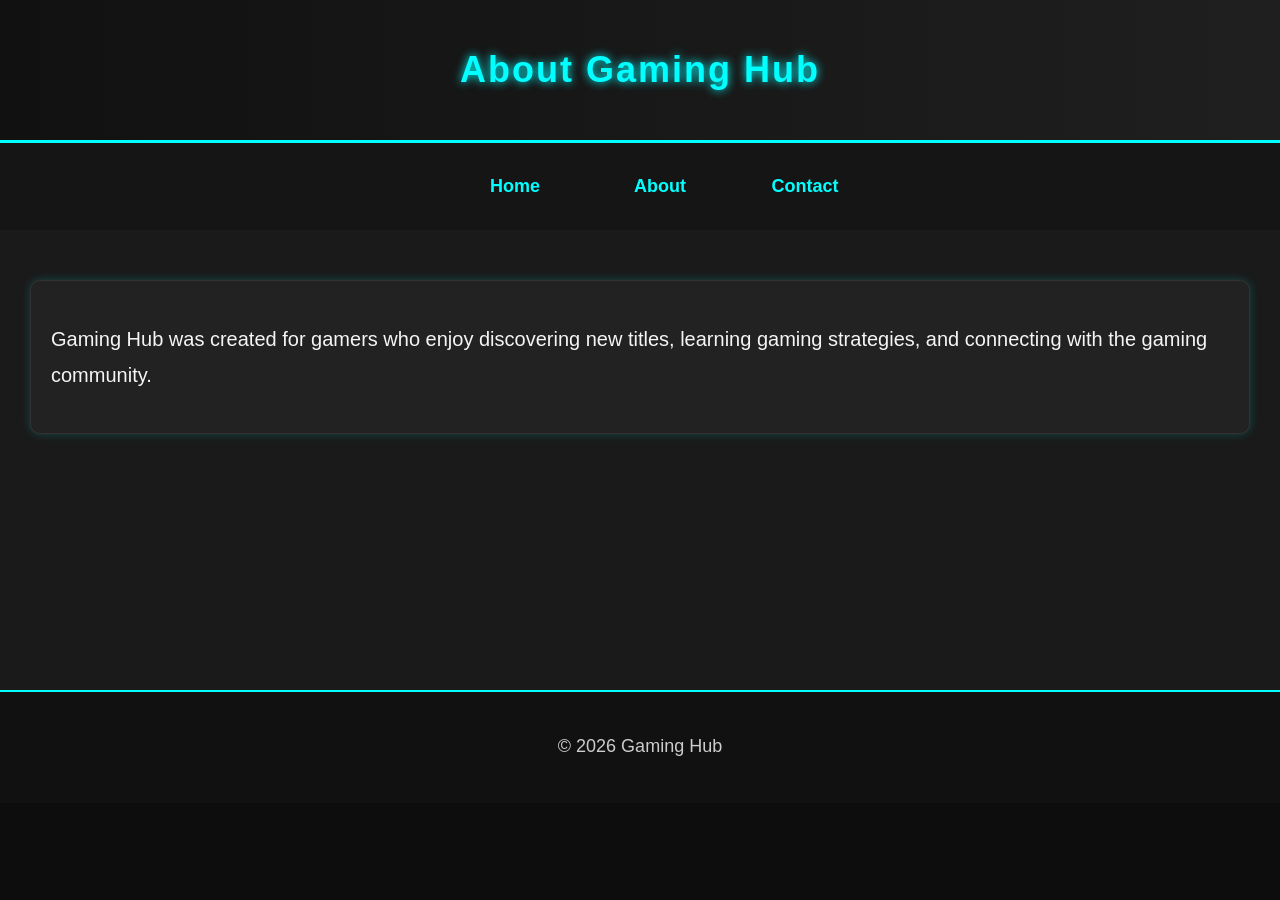
==== about.html @ 439c5028 "First commit" ====
<!DOCTYPE html>
<html lang="en">
<head>
    <meta charset="UTF-8">
    <meta name="viewport" content="width=device-width, initial-scale=1.0">
    <title>About</title>
    <link rel="stylesheet" href="style.css">
</head>

<body>

<header>
    <h1>About Gaming Hub</h1>
</header>

<nav>
    <ul>
        <li><a href="index.html">Home</a></li>
        <li><a href="about.html">About</a></li>
        <li><a href="contact.html">Contact</a></li>
    </ul>
</nav>

<main>

<section>
    <p>
        Gaming Hub was created for gamers who enjoy discovering
        new titles, learning gaming strategies, and connecting
        with the gaming community.
    </p>
</section>

</main>

<footer>
    <p>© 2026 Gaming Hub</p>
</footer>

</body>
</html>
---- style.css ----
body{
    font-family: 'Trebuchet MS', sans-serif;
    font-size: 18px;
    margin: 0;
    background-color: #0d0d0d;
    color: #f5f5f5;
}

/* HEADER */
header{
    background: linear-gradient(90deg, #111111, #1f1f1f);
    padding: 25px;
    text-align: center;
    border-bottom: 3px solid #00ffff;
}

/* NAVIGATION */
nav{
    background-color: #151515;
    padding: 15px;
    text-align: center;
}

/* NAV ITEMS */
li{
    display: inline-block;
    width: 140px;
    list-style-type: none;
}

/* NAV LINKS */
nav a{
    color: #00ffff;
    text-decoration: none;
    font-weight: bold;
    transition: 0.3s;
}

nav a:hover{
    color: #ff00ff;
    text-shadow: 0px 0px 8px #ff00ff;
}

/* MAIN CONTENT */
main{
    background-color: #1a1a1a;
    font-size: 20px;
    padding: 30px;
    min-height: 400px;
}

/* HEADING */
h1{
    text-align: center;
    font-family: Verdana, sans-serif;
    color: #00ffff;
    letter-spacing: 2px;
    text-shadow: 0px 0px 10px #00ffff;
}

/* PARAGRAPHS */
p{
    line-height: 1.8;
    margin-bottom: 20px;
}

/* FOOTER */
footer{
    background-color: #111111;
    color: #cccccc;
    text-align: center;
    padding: 20px;
    border-top: 2px solid #00ffff;
}

/* GAMING CARD STYLE */
section{
    background-color: #222222;
    padding: 20px;
    margin: 20px auto;
    border-radius: 10px;
    border: 1px solid #333333;
    box-shadow: 0px 0px 10px rgba(0,255,255,0.2);
}

/* BUTTON STYLE */
button{
    background-color: #00ffff;
    color: black;
    border: none;
    padding: 12px 20px;
    border-radius: 5px;
    font-weight: bold;
    cursor: pointer;
}

button:hover{
    background-color: #ff00ff;
    color: white;
}
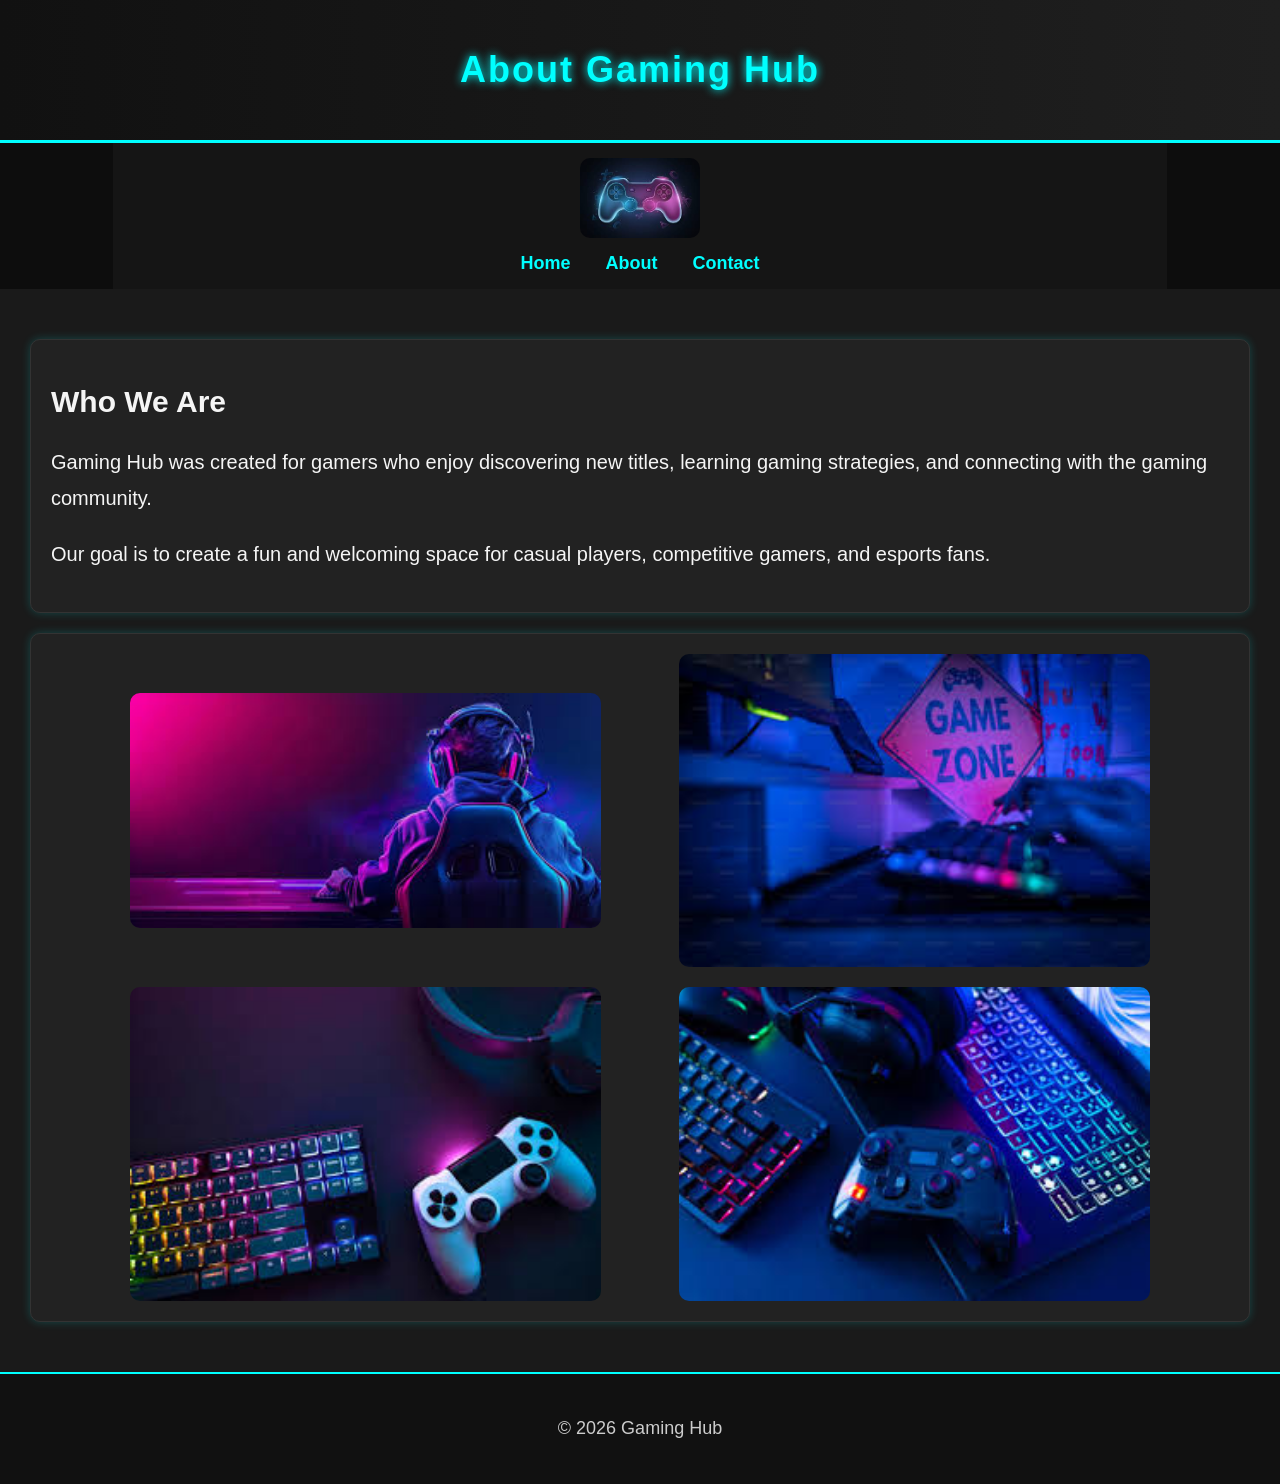
==== commit 5fe739dc: "homework 2 updates" ====
--- a/about.html
+++ b/about.html
@@ -1,5 +1,6 @@
 <!DOCTYPE html>
 <html lang="en">
+
 <head>
     <meta charset="UTF-8">
     <meta name="viewport" content="width=device-width, initial-scale=1.0">
@@ -9,33 +10,67 @@
 
 <body>
 
-<header>
-    <h1>About Gaming Hub</h1>
-</header>
+    <!-- Skip link for accessibility -->
+    <a href="#main-content" class="skip-link">
+        Skip to Main Content
+    </a>
 
-<nav>
-    <ul>
-        <li><a href="index.html">Home</a></li>
-        <li><a href="about.html">About</a></li>
-        <li><a href="contact.html">Contact</a></li>
-    </ul>
-</nav>
+    <header>
+        <h1>About Gaming Hub</h1>
+    </header>
 
-<main>
+    <nav>
 
-<section>
-    <p>
-        Gaming Hub was created for gamers who enjoy discovering
-        new titles, learning gaming strategies, and connecting
-        with the gaming community.
-    </p>
-</section>
+        <!-- Navigation logo -->
+        <img src="images/logo.jpg" alt="Gaming Hub logo">
 
-</main>
+        <ul>
+            <li><a href="index.html">Home</a></li>
 
-<footer>
-    <p>© 2026 Gaming Hub</p>
-</footer>
+            <li><a href="about.html">About</a></li>
+
+            <li><a href="contact.html">Contact</a></li>
+        </ul>
+    </nav>
+
+    <main id="main-content">
+
+        <section>
+
+            <h2>Who We Are</h2>
+
+            <p>
+                Gaming Hub was created for gamers who enjoy discovering
+                new titles, learning gaming strategies, and connecting
+                with the gaming community.
+            </p>
+
+            <p>
+                Our goal is to create a fun and welcoming space for
+                casual players, competitive gamers, and esports fans.
+            </p>
+
+        </section>
+
+        <!-- Grid gallery -->
+        <section class="grid">
+
+            <img src="images/image1.jpg" alt="Gaming setup">
+
+            <img src="images/image2.jpg" alt="Gaming keyboard">
+
+            <img src="images/image3.jpg" alt="Gaming monitor">
+
+            <img src="images/image4.jpg" alt="Gaming room">
+
+        </section>
+
+    </main>
+
+    <footer>
+        <p>© 2026 Gaming Hub</p>
+    </footer>
 
 </body>
+
 </html>
--- a/style.css
+++ b/style.css
@@ -4,31 +4,64 @@
     margin: 0;
     background-color: #0d0d0d;
     color: #f5f5f5;
+    text-align: center;
 }
 
-/* HEADER */
+/* Skip link for accessibility */
+.skip-link{
+    position: absolute;
+    left: -999px;
+    background: white;
+    color: black;
+    padding: 10px;
+    z-index: 1000;
+}
+
+.skip-link:focus{
+    left: 10px;
+    top: 10px;
+}
+
+/* Top section of page */
 header{
     background: linear-gradient(90deg, #111111, #1f1f1f);
     padding: 25px;
+    border-bottom: 3px solid #00ffff;
     text-align: center;
-    border-bottom: 3px solid #00ffff;
 }
 
-/* NAVIGATION */
+/* Navigation area */
 nav{
     background-color: #151515;
     padding: 15px;
+    width: 80%;
+    margin: 0 auto;
+    display: inline-block;
     text-align: center;
 }
 
-/* NAV ITEMS */
+/* Old list styling kept as comment for assignment requirement */
+/*
 li{
     display: inline-block;
     width: 140px;
     list-style-type: none;
 }
+*/
 
-/* NAV LINKS */
+/* Fixing navigation layout */
+nav ul{
+    list-style: none;
+    padding: 0;
+    margin: 0;
+}
+
+nav li{
+    display: inline-block;
+    margin: 0 15px;
+}
+
+/* Navigation links */
 nav a{
     color: #00ffff;
     text-decoration: none;
@@ -41,15 +74,24 @@
     text-shadow: 0px 0px 8px #ff00ff;
 }
 
-/* MAIN CONTENT */
+/* Styling only images inside nav */
+nav img{
+    width: 120px;
+    display: block;
+    margin: 0 auto 15px auto;
+    border-radius: 10px;
+}
+
+/* Main content section */
 main{
     background-color: #1a1a1a;
     font-size: 20px;
     padding: 30px;
     min-height: 400px;
+    text-align: left;
 }
 
-/* HEADING */
+/* Main heading */
 h1{
     text-align: center;
     font-family: Verdana, sans-serif;
@@ -58,13 +100,13 @@
     text-shadow: 0px 0px 10px #00ffff;
 }
 
-/* PARAGRAPHS */
+/* Paragraph text */
 p{
     line-height: 1.8;
     margin-bottom: 20px;
 }
 
-/* FOOTER */
+/* Footer area */
 footer{
     background-color: #111111;
     color: #cccccc;
@@ -73,7 +115,7 @@
     border-top: 2px solid #00ffff;
 }
 
-/* GAMING CARD STYLE */
+/* Card style sections */
 section{
     background-color: #222222;
     padding: 20px;
@@ -83,7 +125,7 @@
     box-shadow: 0px 0px 10px rgba(0,255,255,0.2);
 }
 
-/* BUTTON STYLE */
+/* Buttons */
 button{
     background-color: #00ffff;
     color: black;
@@ -97,4 +139,33 @@
 button:hover{
     background-color: #ff00ff;
     color: white;
+}
+
+/* Grid layout for images */
+.grid{
+    display: grid;
+    grid-template-columns: 40% 40%;
+    justify-content: space-evenly;
+    align-items: center;
+    row-gap: 20px;
+}
+
+/* Images inside grid */
+.grid img{
+    width: 100%;
+    border-radius: 10px;
+}
+
+/* Flex layout section */
+.flex{
+    display: flex;
+    flex-wrap: wrap;
+    justify-content: space-around;
+}
+
+/* Images inside flex layout */
+.flex img{
+    width: 250px;
+    margin: 10px;
+    border-radius: 10px;
 }
